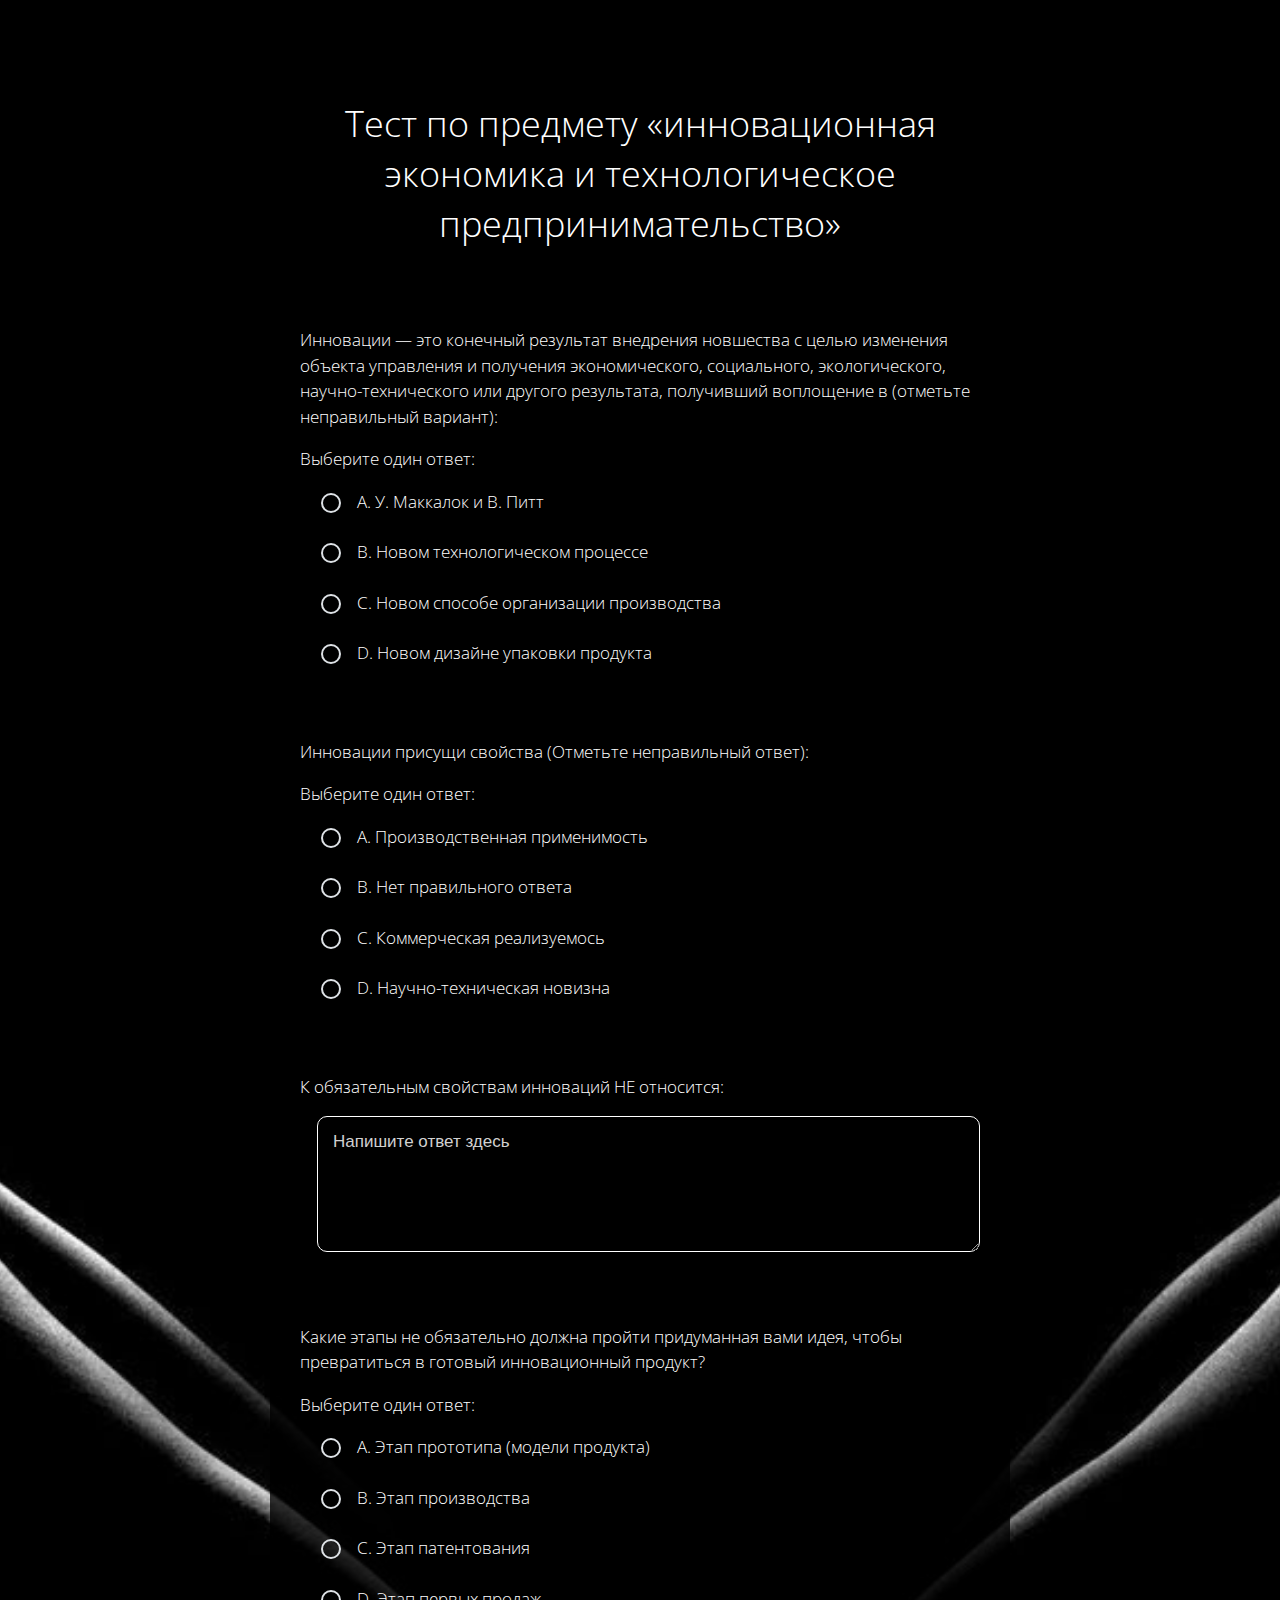
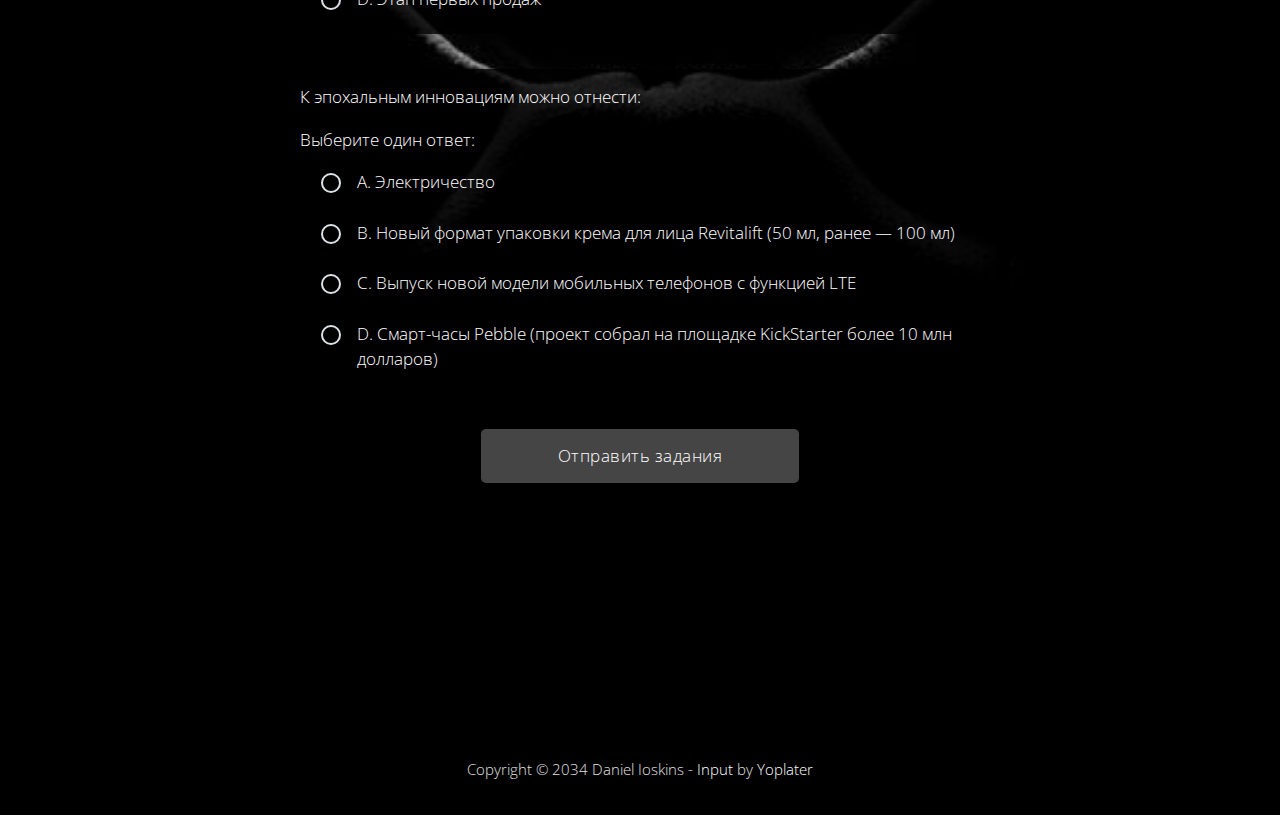
==== innovo.html @ 09fe210f "ver.0.4" ====
<!DOCTYPE html>
<html lang="en">

<head>
    <meta charset="UTF-8">
    <meta name="viewport" content="width=device-width, initial-scale=1.0">
    <meta http-equiv="X-UA-Compatible" content="ie=edge">
    <title>Тест по предмету «инновационная экономика и технологическое предпринимательство»</title>
	<!--
    Template 2105 Input
	http://www.tooplate.com/view/2105-input
	-->
    <link rel="stylesheet" href="https://fonts.googleapis.com/css?family=Open+Sans:300,400">
    <link rel="stylesheet" href="css/bootstrap.min.css">
    <link rel="stylesheet" href="css/materialize.min.css">
    <link rel="stylesheet" href="css/template.css">
</head>

<body id="survey" class="font-weight-light">
    <div class="container tm-container-max-800">
        <div class="row">
            <div class="col-12">
                <header class="mt-5 mb-5.mb-9 text-center">
                    <h1 class="font-weight-light tm-form-title">Тест по предмету «инновационная экономика и технологическое предпринимательство»</h1>
                </header>
                <form action="" method="post">
                    <div class="tm-bg-black tm-form-block">
                        <p class="mb-4 .mb-9">Инновации — это конечный результат внедрения новшества с целью изменения объекта управления и получения экономического, социального, экологического, научно-технического или другого результата, получивший воплощение в (отметьте неправильный вариант):</p>
                            <p>Выберите один ответ:</p>
                        <ul class="ml-3">
                            <li>
                                <label>
                                    <input class="with-gap" name="group1" value="1" type="radio" />
                                    <span>A. У. Маккалок и В. Питт</span>
                                </label>
                            </li>
                            <li>
                                <label>
                                    <input class="with-gap" name="group1" value="2" type="radio" />
                                    <span>B. Новом технологическом процессе</span>
                                </label>
                            </li>
                            <li>
                                <label>
                                    <input class="with-gap" name="group1" value="3" type="radio" />
                                    <span>С. Новом способе организации производства</span>
                                </label>
                            </li>
                            <li>
                                <label>
                                    <input class="with-gap" name="group1" value="3" type="radio" />
                                    <span>D. Новом дизайне упаковки продукта </span>
                                </label>
                            </li>
                            </ul>
                    </div>
                    <div class="tm-bg-black tm-form-block">
                        <p class="mb-4 .mb-9">Инновации присущи свойства (Отметьте неправильный ответ):</p>
                        <p>Выберите один ответ:</p>
                        <ul class="ml-3">
                            <li>
                                <label>
                                    <input class="with-gap" name="group2" value="value1" type="radio" />
                                    <span>A. Производственная применимость </span>
                                </label>
                            </li>
                            <li>
                                <label>
                                    <input class="with-gap" name="group2" value="value2" type="radio" />
                                    <span>B. Нет правильного ответа</span>
                                </label>
                            </li>
                            <li>
                                <label>
                                    <input class="with-gap" name="group2" value="value3" type="radio" />
                                    <span>C. Коммерческая реализуемось</span>
                                </label>
                            </li>
                            <li>
                                <label>
                                    <input class="with-gap" name="group2" value="value3" type="radio" />
                                    <span>D. Научно-техническая новизна</span>
                                </label>
                            </li>
                        </ul>
                    </div>
                    <div class="tm-bg-black tm-form-block">
                        <p class="mb-4 .mb-9">К обязательным свойствам инноваций НЕ относится:</p>
                        <!-- <p></p> -->
                        <ul class="ml-3 textarea__body">
                            <textarea placeholder="Напишите ответ здесь "></textarea>

                        </ul>
                    </div>
                  
                    <div class="tm-bg-black tm-form-block">
                        <p class="mb-4 .mb-9">Какие этапы не обязательно должна пройти придуманная вами идея, чтобы превратиться в готовый инновационный продукт?</p>
                        <p>Выберите один ответ:</p>
                        <ul class="ml-3">
                            <li>
                                <label>
                                    <input class="with-gap" name="group3" value="value1" type="radio" />
                                    <span>A. Этап прототипа (модели продукта) </span>
                                </label>
                            </li>
                            <li>
                                <label>
                                    <input class="with-gap" name="group3" value="value2" type="radio" />
                                    <span>B.  Этап производства </span>
                                </label>
                            </li>
                            <li>
                                <label>
                                    <input class="with-gap" name="group3" value="value3" type="radio" />
                                    <span>C. Этап патентования</span>
                                </label>
                            </li>
                            <li>
                                <label>
                                    <input class="with-gap" name="group3" value="value3" type="radio" />
                                    <span>D. Этап первых продаж</span>
                                </label>
                            </li>
                        </ul>
                    </div>
                    <div class="tm-bg-black tm-form-block">
                        <p class="mb-4 .mb-9">К эпохальным инновациям можно отнести:</p>
                        <p>Выберите один ответ:</p>
                        <ul class="ml-3">
                            <li>
                                <label>
                                    <input class="with-gap" name="group4" value="value1" type="radio" />
                                    <span>A.  Электричество </span>
                                </label>
                            </li>
                            <li>
                                <label>
                                    <input class="with-gap" name="group4" value="value2" type="radio" />
                                    <span>B. Новый формат упаковки крема для лица Revitalift (50 мл, ранее — 100 мл) </span>
                                </label>
                            </li>
                            <li>
                                <label>
                                    <input class="with-gap" name="group4" value="value3" type="radio" />
                                    <span>C. Выпуск новой модели мобильных телефонов с функцией LTE</span>
                                </label>
                            </li>
                            <li>
                                <label>
                                    <input class="with-gap" name="group4" value="value3" type="radio" />
                                    <span>D. Смарт-часы Pebble (проект собрал на площадке KickStarter более 10 млн долларов)</span>
                                </label>
                            </li>
                        </ul>
                        <div class="text-center mt-5">
                            <a class="waves-effect btn-large btn-medium" id="upload-button" href="./survey.html">Отправить задания</a>                   
                        </div>
                    </div>

                </form>
            </div>
        </div>
        <footer class="row tm-mt-big mb-3">
            <div class="col-xl-12">
                <p class="text-center grey-text text-lighten-2 tm-footer-text-small">
                    Copyright &copy; 2034 Daniel Ioskins
                    
                    - <a rel="nofollow" href="http://www.tooplate.com/view/2105-input">Input</a> by 
                    <a rel="nofollow" href="http://tooplate.com" class="tm-footer-link">Yoplater</a>
                </p>
            </div>
        </footer>
    </div>

    <script src="js/jquery-3.2.1.slim.min.js"></script>
    <script src="js/materialize.min.js"></script>
    <script src="./js/app.js"></script>
    <script>
        $(document).ready(function () {
            $('select').formSelect();
        });
    </script>
</body>

</html>
---- css/template.css ----
/*

Template 2105 Input

http://www.tooplate.com/view/2105-input
	
*/


html {
  font-size: 17px;
}

body {
  font-family: "Open Sans", Helvetica, Arial, sans-serif;
  color: white;
  overflow-x: hidden;
  background-color: #000;
}

.tm-site-title {
  font-size: 4rem;
  text-align: center;
  border-top: 1px solid white;
  border-bottom: 1px solid white;
  padding-top: 35px;
  padding-bottom: 35px;
}

a {
  color: #FFF;
  transition: all 0.3s ease;
}
a:hover,
a:focus {
  color: #9CF;
  text-decoration: none;
}

.tm-white-text {
  color: white;
}

.tm-white-text:hover,
.tm-white-text:focus {
  color: #b0afaf;
}

.tm-form-title {
  font-size: 2.1rem;
  line-height: 1.4;
}

.container {
  width: 100%;
}

.row,
ul,
li:last-child {
  margin-bottom: 0;
}

.tm-mb-35 {
  margin-bottom: 35px;
}

.tm-mb-50 {
  /* margin-bottom: 50px; */
}

.tm-container-max-800 {
  max-width: 800px;
}

.tm-mb-35 {
  margin-bottom: 35px;
}

.tm-home-mt {
  margin-top: 140px;
}

.tm-home-left {
  max-width: 400px;
}

.tm-home-list {
  max-width: 292px;
  margin-left: auto;
  margin-right: 0;
}

ul.tm-home-list:not(.browser-default) {
  padding: 50px 45px;
}

.tm-home-list li {
  margin-bottom: 30px;
}

.tm-home-list li:last-child {
  margin-bottom: 0;
}

.tm-home-container {
  max-width: 805px;
  margin-bottom: 500px;
}

#home {
  background-image: url(../img/input-bg-05.jpg);
  background-size: cover;
  background-repeat: no-repeat;
  background-position: center top;
}

#survey {
  background-image: url(../img/input-bg-06.jpg);
  background-size: cover;
  background-repeat: no-repeat;
  background-position: center top;
}

#register {
  padding-top: 180px;
  background-image: url(../img/input-bg-01.jpg);
  background-size: cover;
  background-repeat: no-repeat;
  background-position: 50% 30%;
  color: black;
}

#application {
  background-image: url(../img/input-bg-03.jpg);
  background-size: cover;
  background-repeat: no-repeat;
  background-position: center top;
  color: black;
}

#login {
  background-image: url(../img/input-bg-04.jpg);
  background-size: cover;
  background-repeat: no-repeat;
  background-position: center;
}

#register .container {
  max-width: 900px;
}

#application .container {
  max-width: 800px;
}

#login .container {
  max-width: 1000px;
  margin-top: 238px;
}

.tm-signup-form {
  max-width: 350px;
  margin-right: 0;
  margin-left: auto;
}

.tm-register-col-l {
  max-width: 350px;
}

.tm-register-col-r {
  max-width: 400px;
  margin-right: 0;
  margin-left: auto;
}

.tm-form-description {
  max-width: 500px;
  margin-left: auto;
  margin-right: auto;
  text-align: center;
}

.tm-bg-black {
  background-color: rgba(0, 0, 0, 0.785);
}

.tm-form-block {
  padding: 15px 30px;
  margin-top: 35px;
  display: flex;
  flex-direction: column;
  border-radius: 20px;
}

.input__form{
  margin: 0 auto;
  display: flex;
  justify-content: center;
  align-items: center;
}

.input__picture{
  display: flex;
  justify-self: center;
  padding: 50px 0px 0px 0px;
  display: none;
}

.in__picture{
  display: flex;
  justify-content: center;
}

.input__pos{
  margin: 0 auto;
}

.tm-bg-white {
  background-color: rgba(255, 255, 255, 0.6);
  border-radius: 10px;
}

.tm-form-pad-big {
  padding: 60px 100px;
}

[type="radio"]:not(:checked) + span:before,
[type="radio"]:not(:checked) + span:after {
  border: 2px solid #dee2e6;
}

[type="radio"]:checked + span:after,
[type="radio"].with-gap:checked + span:before,
[type="radio"].with-gap:checked + span:after {
  border: 2px solid white;
}

[type="radio"]:checked + span:after,
[type="radio"].with-gap:checked + span:after {
  background-color: #dee2e6;
}
[type="radio"]:not(:checked) + span,
[type="radio"]:checked + span {
  padding-left: 40px;
}

label {
  color: white;
}

[type="radio"]:not(:checked) + span,
[type="radio"]:checked + span {
  font-size: 1rem;
}

[type="radio"] + span:before,
[type="radio"] + span:after {
  width: 20px;
  height: 20px;
}

li {
  margin-bottom: 1rem;
}

textarea,
input {
  color: white;
}

textarea {
  border-color: white;
  height: 8rem;
}

textarea:focus {
  outline-color: #26a69a;
}

[type="checkbox"].filled-in:checked + span:not(.lever):after {
  border-color: white;
  background-color: transparent;
}

[type="checkbox"].filled-in:not(:checked) + span:not(.lever):after {
  border-color: white;
}

[type="checkbox"].filled-in:checked + span:not(.lever):after,
[type="checkbox"].filled-in:not(:checked) + span:not(.lever):after {
  width: 25px;
  height: 25px;
}

[type="checkbox"].filled-in:checked + span:not(.lever):before {
  width: 10px;
  height: 17px;
  border-right: 3px solid #fff;
  border-bottom: 3px solid #fff;
}

.select-wrapper input.select-dropdown,
.dropdown-content li > a,
.dropdown-content li > span {
  color: white;
}

.dropdown-content {
  background-color: rgba(0, 0, 0, 0.9);
}

.select-wrapper .caret {
  fill: white;
  border: 1px solid white;
  width: 30px;
  height: 30px;
}

.input-field {
  margin-top: 0;
}

.btn-large {
  padding: 0 77px 30px 77px;
  border-radius: 5px;
  background-color: rgba(118, 118, 118, 0.589);
  text-transform: initial;
  font-size: 1rem;
  margin: 0px 0px 40px 0px;
}

.btn-large:hover,
.btn-large:focus {
  background-color: rgba(72, 72, 72, 0.6);
}col-12

.btn-large-white {
  background-color: white;
  color: rgb(255, 255, 255);
  font-size: 1.1rem;
}
.btn-large-white:hover,
.btn-large-white:focus {
  background-color: #ccc;
  color: black;
}

.tm-footer-link {
  color: white;
}

.tm-footer-link:hover,
.tm-footer-link:focus {
  color: rgba(255, 255, 255, 0.8);
  text-decoration: none;
}

input[type="text"]:not(.browser-default).tm-input-white-bg,
input[type="email"]:not(.browser-default).tm-input-white-bg {
  border: none;
  background-color: white;
  color: black;
  border-radius: 5px;
  font-size: 1.2rem;
  padding: 6px 15px;
  box-sizing: border-box;
}

.select-wrapper input.select-dropdown.tm-bg-white {
  background-color: white;
}

.tm-form-white .select-wrapper input.select-dropdown {
  color: black;
  background-color: white;
  border-radius: 5px;
  padding: 0 10px;
}

.tm-form-white .select-wrapper .caret {
  fill: black;
  border: 1px solid black;
  pointer-events: none;
  z-index: 1;
}

.tm-form-white .dropdown-content {
  background-color: white;
  border-radius: 10px;
  color: black;
}

.tm-form-white .select-wrapper input.select-dropdown,
.tm-form-white .dropdown-content li > a,
.tm-form-white .dropdown-content li > span {
  color: black;
}

.tm-form-white textarea,
.tm-form-white input,
.tm-form-white label {
  color: black;
}

.tm-form-white ::placeholder {
  /* Chrome, Firefox, Opera, Safari 10.1+ */
  color: black;
  opacity: 1; /* Firefox */
}

.tm-form-white :-ms-input-placeholder {
  /* Internet Explorer 10-11 */
  color: black;
}

.tm-form-white ::-ms-input-placeholder {
  /* Microsoft Edge */
  color: black;
}

.tm-form-white [type="radio"]:not(:checked) + span:before,
.tm-form-white [type="radio"]:not(:checked) + span:after {
  border: 1px solid black;
  background: white;
}

.tm-font-big [type="radio"]:not(:checked) + span:before,
.tm-font-big [type="radio"]:not(:checked) + span:after,
.tm-font-big [type="radio"] + span:before,
.tm-font-big [type="radio"] + span:after {
  width: 30px;
  height: 30px;
}

.tm-font-big [type="radio"]:not(:checked) + span,
.tm-font-big [type="radio"]:checked + span {
  height: 35px;
  line-height: 35px;
}

.tm-font-big [type="radio"]:not(:checked) + span,
.tm-font-big [type="radio"]:checked + span {
  padding-left: 50px;
}

.tm-form-white [type="radio"]:checked + span:after,
.tm-form-white [type="radio"].with-gap:checked + span:before,
.tm-form-white [type="radio"].with-gap:checked + span:after {
  border-color: black;
}

.tm-form-white [type="radio"]:checked + span:after,
.tm-form-white [type="radio"].with-gap:checked + span:after {
  background-color: black;
}

.tm-font-big *,
.tm-font-big [type="radio"]:not(:checked) + span,
.tm-font-big [type="radio"]:checked + span,
.tm-font-big .select-wrapper input.select-dropdown {
  font-size: 1.2rem;
}

.btn-white {
  background-color: white;
  color: black;
  border-radius: 5px;
  text-transform: capitalize;
}

.btn-white:hover,
.btn-white:focus {
  background-color: #ccc;
}
.col-12{
  display: flex;
  justify-content: center;
  flex-direction: column;
}
.tm-border-radius-0 {
  border-radius: 0;
}

.tm-form-white textarea {
  background-color: white;
  border: none;
  border-radius: 5px;
}

.tm-form-white .select-wrapper input.select-dropdown {
  box-sizing: border-box;
}

.tm-form-white .select-wrapper .caret {
  right: 15px;
}

.tm-form-group-2-col {
  max-width: 245px;
}

.tm-form-group-2-col-r {
  margin-right: 0;
  margin-left: auto;
}

.tm-px-5 {
  padding-left: 3rem;
  padding-right: 3rem;
}

.tm-mt-big {
  margin-top: 220px;
}

.tm-footer-text-small {
  font-size: 0.9rem;
}

.tm-flex-lr {
  display: flex;
  align-items: center;
  justify-content: space-between;
}

.mb-5, .my-5 {
  margin-bottom: 0rem!important;
}

.mb-4 {
  margin-bottom: 1rem!important;
}
.mb-9{
  max-width: 500px;;
}
.select__option{
  border-left: 1px solid #FFF;
  border-right: 1px solid #FFF;
  padding: 0px 30px 5px 30px ;
  margin: 10px 0px 0px 0px;
}

textarea{
  border-radius:10px ;
  padding: 15px;
}

@media (max-width: 400px) {
  .tm-form-block {
    padding: 15px;
  }

  .col-6 {
    flex: 0 0 100%;
    max-width: 100%;
  }

  .tm-pr-xs-0 {
    padding-right: 0;
  }

  .tm-pl-xs-0 {
    padding-left: 0;
  }
}

@media (max-width: 767px) {
  #register {
    padding-top: 80px;
    padding-bottom: 80px;
  }
  .tm-register-col-l,
  .tm-register-col-r {
    max-width: 600px;
    margin-left: auto;
    margin-right: auto;
  }

  .tm-register-row {
    flex-direction: column-reverse;
  }

  .tm-form-group-2-col {
    max-width: none;
  }

  .tm-form-group-2-col-l {
    padding-right: 0;
  }

  .tm-form-group-2-col-r {
    padding-left: 0;
  }

  .tm-form-pad-big {
    padding: 20px 30px;
  }

  .tm-signup-form {
    max-width: none;
    margin-right: auto;
    margin-left: auto;
  }

  .tm-login-l {
    margin-top: 35px;
  }

  .tm-home-list {
    margin-top: 40px;
  }

  .tm-home-left,
  .tm-home-list {
    margin-left: auto;
    margin-right: auto;
  }

  .tm-home-container {
    margin-bottom: 100px;
  }
}

@media (max-width: 400px) {
  .container {
    padding-left: 0;
    padding-right: 0;
  }

  .tm-px-5 {
    padding-left: 1rem;
    padding-right: 1rem;
  }

  .tm-flex-lr {
    flex-direction: column-reverse;
    min-height: 100px;
  }

  #login .container {
    margin-top: 50px;
  }

  .tm-mt-big {
    margin-top: 80px;
  }
}
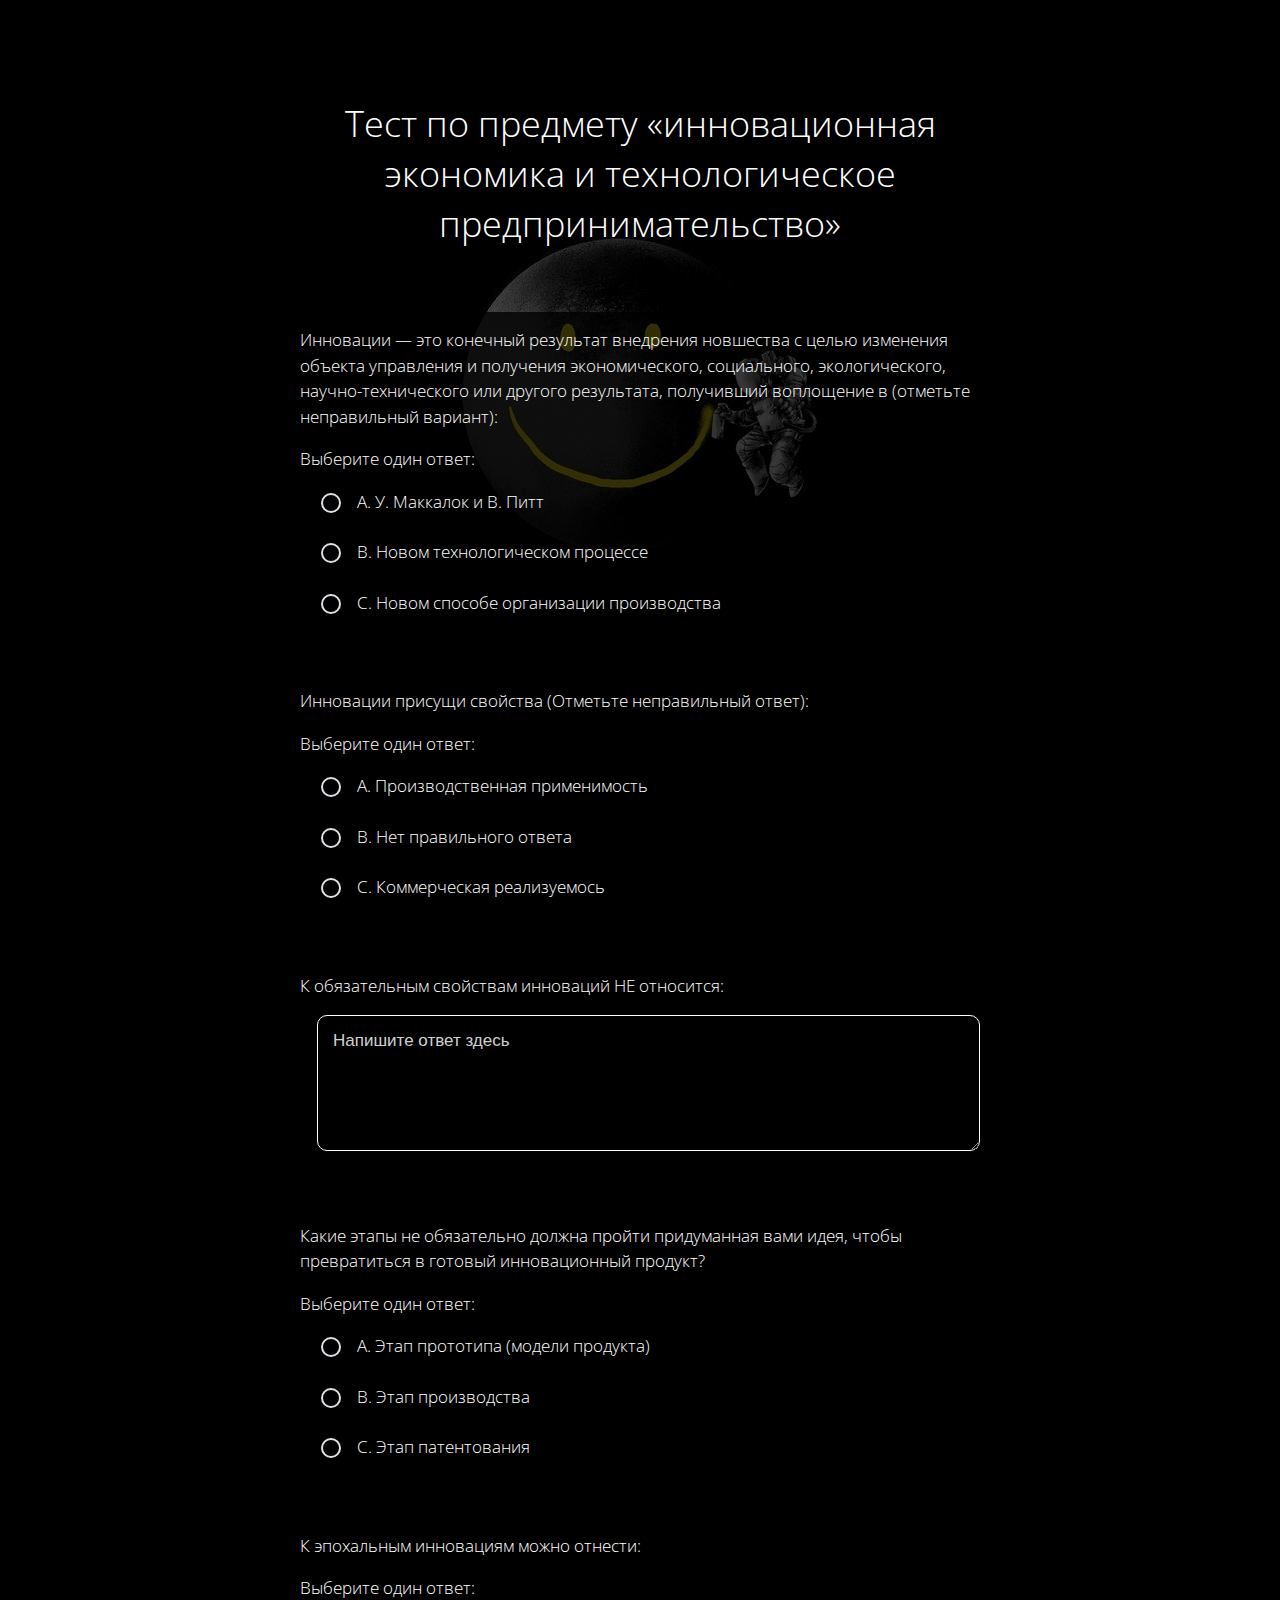
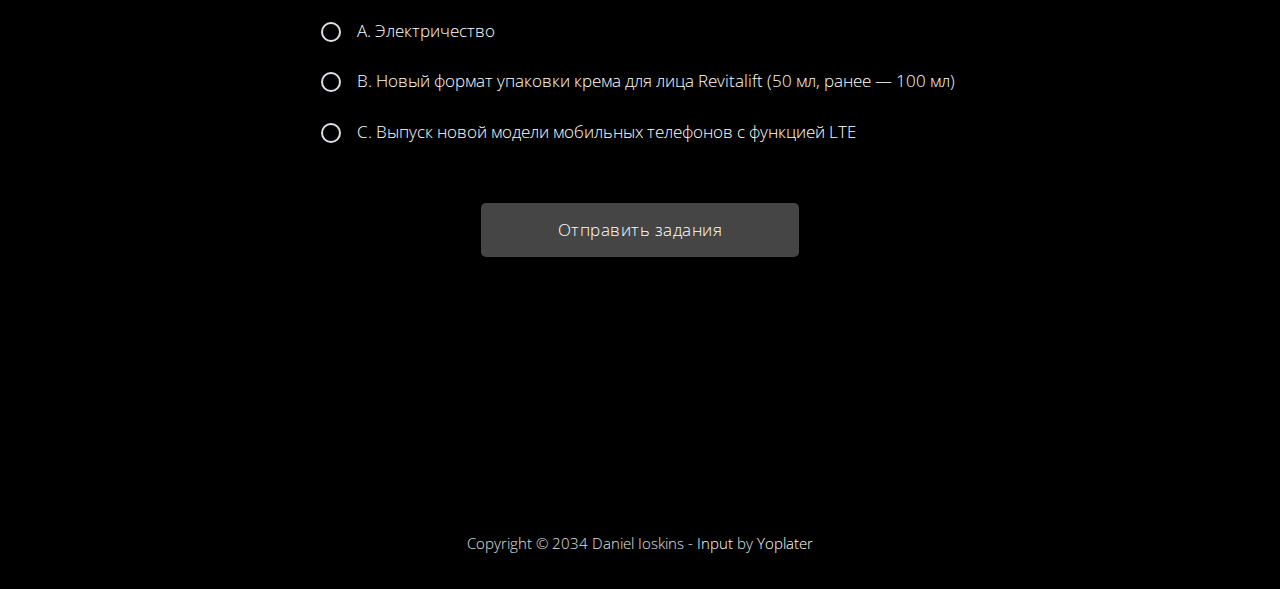
==== commit b1a8dda0: "gracz" ====
--- a/innovo.html
+++ b/innovo.html
@@ -46,12 +46,6 @@
                                     <span>С. Новом способе организации производства</span>
                                 </label>
                             </li>
-                            <li>
-                                <label>
-                                    <input class="with-gap" name="group1" value="3" type="radio" />
-                                    <span>D. Новом дизайне упаковки продукта </span>
-                                </label>
-                            </li>
                             </ul>
                     </div>
                     <div class="tm-bg-black tm-form-block">
@@ -74,12 +68,6 @@
                                 <label>
                                     <input class="with-gap" name="group2" value="value3" type="radio" />
                                     <span>C. Коммерческая реализуемось</span>
-                                </label>
-                            </li>
-                            <li>
-                                <label>
-                                    <input class="with-gap" name="group2" value="value3" type="radio" />
-                                    <span>D. Научно-техническая новизна</span>
                                 </label>
                             </li>
                         </ul>
@@ -115,12 +103,6 @@
                                     <span>C. Этап патентования</span>
                                 </label>
                             </li>
-                            <li>
-                                <label>
-                                    <input class="with-gap" name="group3" value="value3" type="radio" />
-                                    <span>D. Этап первых продаж</span>
-                                </label>
-                            </li>
                         </ul>
                     </div>
                     <div class="tm-bg-black tm-form-block">
@@ -143,12 +125,6 @@
                                 <label>
                                     <input class="with-gap" name="group4" value="value3" type="radio" />
                                     <span>C. Выпуск новой модели мобильных телефонов с функцией LTE</span>
-                                </label>
-                            </li>
-                            <li>
-                                <label>
-                                    <input class="with-gap" name="group4" value="value3" type="radio" />
-                                    <span>D. Смарт-часы Pebble (проект собрал на площадке KickStarter более 10 млн долларов)</span>
                                 </label>
                             </li>
                         </ul>
@@ -174,7 +150,8 @@
 
     <script src="js/jquery-3.2.1.slim.min.js"></script>
     <script src="js/materialize.min.js"></script>
-    <script src="./js/app.js"></script>
+    <script src="./js/test.js"></script>
+
     <script>
         $(document).ready(function () {
             $('select').formSelect();
--- a/css/template.css
+++ b/css/template.css
@@ -117,7 +117,7 @@
 
 #survey {
   background-image: url(../img/input-bg-06.jpg);
-  background-size: cover;
+  /* background-size: cover; */
   background-repeat: no-repeat;
   background-position: center top;
 }
@@ -546,7 +546,10 @@
   border-radius:10px ;
   padding: 15px;
 }
-
+.mt-21{
+  text-align: left;
+  margin-top: 20px;
+}
 @media (max-width: 400px) {
   .tm-form-block {
     padding: 15px;
